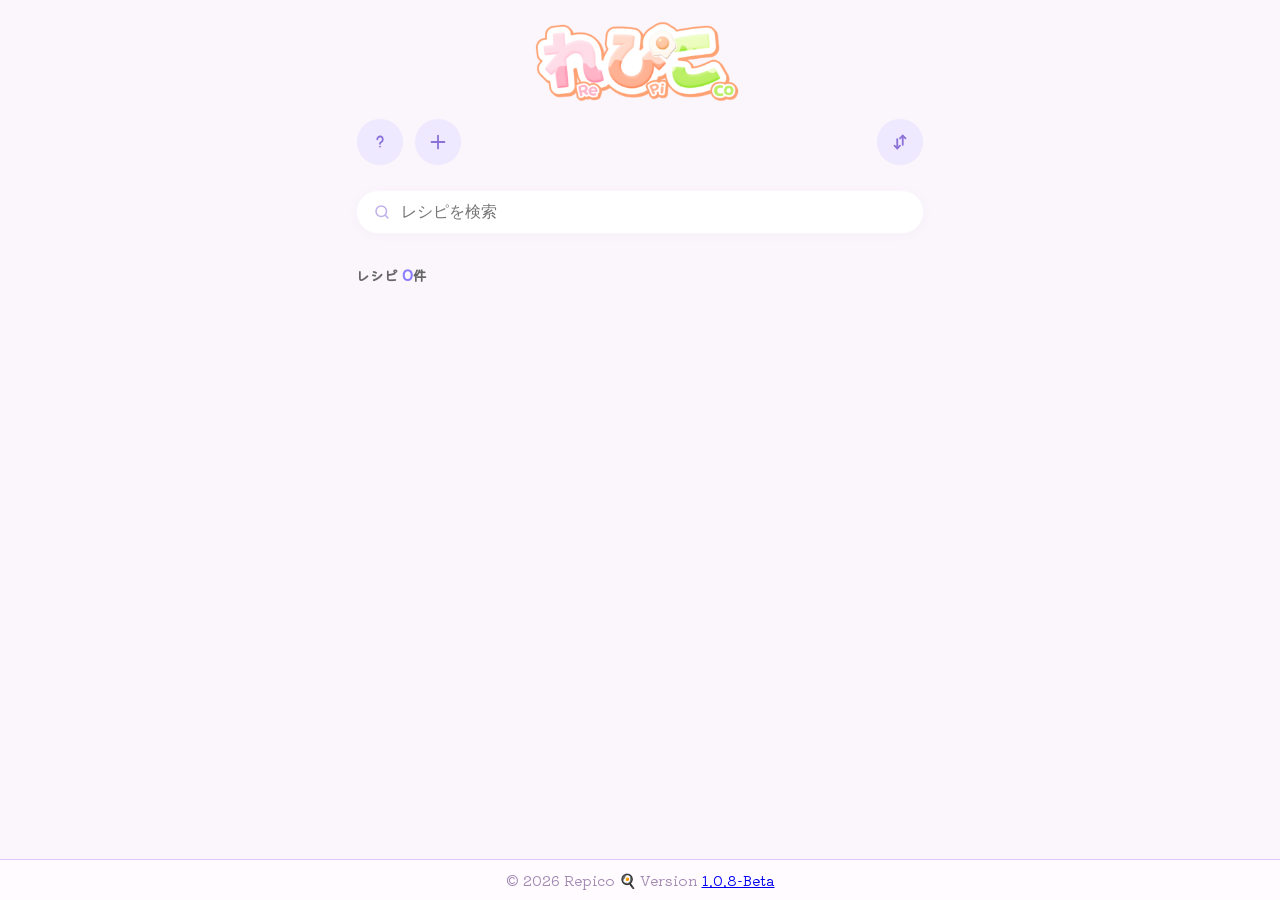
==== index.html @ 71dadf9d "Repico initial commit" ====
<!DOCTYPE html>
<html lang="ja">

<head>

    <meta charset="UTF-8">

    <link rel="stylesheet" href="css/main.css">

    <link rel="manifest" href="manifest.json">
    <meta name="theme-color" content="#fbf5fc">
    <meta name="viewport" content="width=device-width, initial-scale=1, maximum-scale=1, user-scalable=no">

    <link rel="preconnect" href="https://fonts.googleapis.com">
    <link rel="preconnect" href="https://fonts.gstatic.com" crossorigin>
    <link href="https://fonts.googleapis.com/css2?family=Kiwi+Maru:wght@400;500;700&display=swap" rel="stylesheet">

</head>

<body>

<div class="app-container">

<header class="header">

    <h1 class="logo-area">
        <img class="logo-image" src="icons/logo.png">
    </h1>

    <div class="header-bar">

        <div class="header-buttons-left">

            <a href="info.html" class="icon-button help-button">
                <img src="icons/help.svg">
            </a>

            <a href="create.html" class="icon-button add-button">
                <img src="icons/add.svg">
            </a>

        </div>

        <div class="header-buttons-right">

            <div class="sort-wrapper">
                <button class="icon-button sort-button" id="sort-button">
                    <img src="icons/sort.svg">
                </button>

                <div class="sort-menu" id="sort-menu">
                    <button type="button" class="sort-option" data-sort="newest">新しい順</button>
                    <button type="button" class="sort-option" data-sort="oldest">古い順</button>
                    <button type="button" class="sort-option" data-sort="title">タイトル順</button>
                </div>
            </div>

        </div>

    </div>

</header>

<section class="search-area">

    <div class="search-box">

        <img class="search-icon" src="icons/search.svg">

        <input class="search-input" type="text" placeholder="レシピを検索">

    </div>

</section>

<section class="recipe-summary">

    <p class="recipe-count">
        レシピ <span id="recipe-count-number">0</span>件
    </p>

</section>

<section class="recipe-list"></section>

</div>

<footer class="version-footer">
  © 2026 Repico 🍳 Version  <a href="update.html">1.0.8-Beta</a>
</footer>

<script type="module" src="js/top.js"></script>

</body>
</html>
---- css/main.css ----
:root{
    --background-color:#fbf5fc;
    --text-color:#333;
    --main-color:#8a7cff;
    --sub-color:#eee9ff;
    --border-color:#fbf5fc;
    --shadow-color:rgba(187,183,199,0.08);
}

/* ===========================
   ベースリセット
=========================== */

html {
  min-height: 100%;
  background: var(--background-color);
}

*{
    margin:0;
    padding:0;
    box-sizing:border-box;
}

body{
    background:var(--background-color);
    color:var(--text-color);
    font-family:'Kiwi Maru', sans-serif;
}

button{
    cursor:pointer;
    border:none;
    background:none;
}

/* ===========================
   アプリコンテナ
=========================== */

.app-container{
    max-width:600px;
    margin:auto;
    padding:16px;
}

/* ===========================
   ヘッダー
=========================== */

.header{
    display:flex;
    flex-direction:column;
    align-items:center;
    gap:12px;
    margin-bottom:24px;
}

/* ロゴ */
.logo-area{
    margin:0;
    display:flex;
    justify-content:center;
    align-items:center;
}

.logo-image{
    height:90px;
    width:auto;
    max-width:90%;
    object-fit:contain;
}

/* ===========================
   ヘッダーバー（左右配置）
=========================== */

.header-bar{
    width:100%;
    display:flex;
    justify-content:space-between;
    align-items:center;
}

/* 左右ボタン群 */
.header-buttons-left,
.header-buttons-right{
    display:flex;
    gap:10px;
}

/* ===========================
   アイコンボタン
=========================== */

.icon-button{
    width:48px;
    height:48px;

    border:1px solid var(--border-color);
    border-radius:50%;

    background:var(--sub-color);

    display:flex;
    align-items:center;
    justify-content:center;

    transition:.2s;
}

.icon-button:hover{
    transform:scale(1.05);
}

.icon-button img{
    width:22px;
    height:22px;
}

/* ===========================
   フッター
=========================== */

.version-footer {
  position: fixed;
  bottom: 0;
  left: 0;

  width: 100%;

  text-align: center;
  padding: 10px 0;

  background: #fffbfe;
  border-top: 1px solid #e2c8ff;

  font-size: 14px;
  color: #a289b3;
}

/* ===========================
   検索エリア
=========================== */

.search-area{
    margin-bottom:28px;
}

.search-box{
    display:flex;
    align-items:center;
    gap:10px;

    padding:12px 16px;

    background:white;

    border:1px solid var(--border-color); /* ← 枠ちゃんと維持 */

    border-radius:999px;

    box-shadow:0 2px 8px var(--shadow-color);
}

.search-icon{
    width:18px;
    height:18px;
    opacity:.55;
}

.search-input{
    width:100%;
    border:none;
    background:none;
    font-size:16px;
}

.search-input:focus{
    outline:none;
}

/* ===========================
   レシピ件数
=========================== */

.recipe-summary{
    display:flex;
    justify-content:space-between;
    align-items:center;
    margin-bottom:16px;
}

.recipe-count{
    font-size:14px;
    color:#666;
    font-weight:600;
}

#recipe-count-number{
    color:var(--main-color);
    font-size:16px;
    font-weight:bold;
}

/* ===========================
   並び替えメニュー
=========================== */

.sort-wrapper{
    position: relative;
}

.sort-menu{
    display: none;

    position: absolute;
    top: 56px;
    right: 0;

    background: #fff;
    border: 1px solid var(--border-color);
    border-radius: 12px;

    box-shadow: 0 4px 12px var(--shadow-color);

    overflow: hidden;
    z-index: 100;

    min-width: 120px;
}

.sort-menu.show{
    display: flex;
    flex-direction: column;
}

.sort-option{
    padding: 12px 16px;
    text-align: left;
    font-size: 14px;
    color: var(--text-color);
    font-family: 'Kiwi Maru', sans-serif;
    background: #fff;
    border: none;
    cursor: pointer;
    transition: .15s;
}

.sort-option:hover{
    background: var(--sub-color);
}

.sort-option.active{
    color: var(--main-color);
    font-weight: bold;
}

/* ===========================
   レシピ一覧
=========================== */

.recipe-list{
    display:flex;
    flex-direction:column;
    gap:16px;
    padding-bottom:calc(80px + env(safe-area-inset-bottom));
}

/* ===========================
   レシピカード
=========================== */

.recipe-card{
    display:flex;
    gap:12px;

    padding:12px;

    background:#fff;
    border:1px solid var(--border-color);
    border-radius:14px;

    box-shadow:0 2px 8px var(--shadow-color);
}

.recipe-thumb{
    width:100px;
    height:100px;
    flex-shrink:0;

    border-radius:10px;
    background:#eee;

    object-fit:cover;
}

.recipe-info{
    display:flex;
    flex-direction:column;
    gap:6px;
    flex:1;
}

.recipe-title{
    font-size:18px;
    font-weight:bold;
    margin-bottom: -5px;
}

.recipe-meta{
    font-size:14px;
    color:#666;
}

.meta-item{
    margin-right: 12px;
}

.recipe-tags{
    font-size:12px;
    color:var(--main-color);
}

.tag-chip {
    display: inline-block;

    padding: 4px 10px;
    border-radius: 999px;

    background: #eee9ff;
    color: #645894;

    font-size: 12px;
    font-weight: 500;

    border: 1px solid #d7cfff;
}

/* ⭐サムネ1:1 */
.thumb{
    width:85px;
    height:85px;
    border-radius:10px;

    object-fit:cover;
    background:#eee;
    flex-shrink:0;
    display:flex;
    align-items:center;
    justify-content:center;
    font-size:18px;
    margin-right: px;
}

.no-img{
    background:#eee;
}

/* ===========================
  説明コンテンツ
=========================== */

.info-content{
  background:#fff;
  border:1px solid var(--border-color);
  border-radius:14px;
  box-shadow:0 2px 8px var(--shadow-color);
  padding:20px;
  margin-bottom: 25px;
}

.info-title{
  font-size:20px;
  font-weight:bold;
  margin-bottom:12px;
  color:var(--main-color);
}

.info-text{
  font-size:15px;
  line-height:1.7;
  color: #4d4157;
}

.howto-title {
    padding-left: 30%;
    align-items: center;
    color: #f08d31;
    margin-bottom: 20px;
}

html {
  overflow-y: scroll;
}
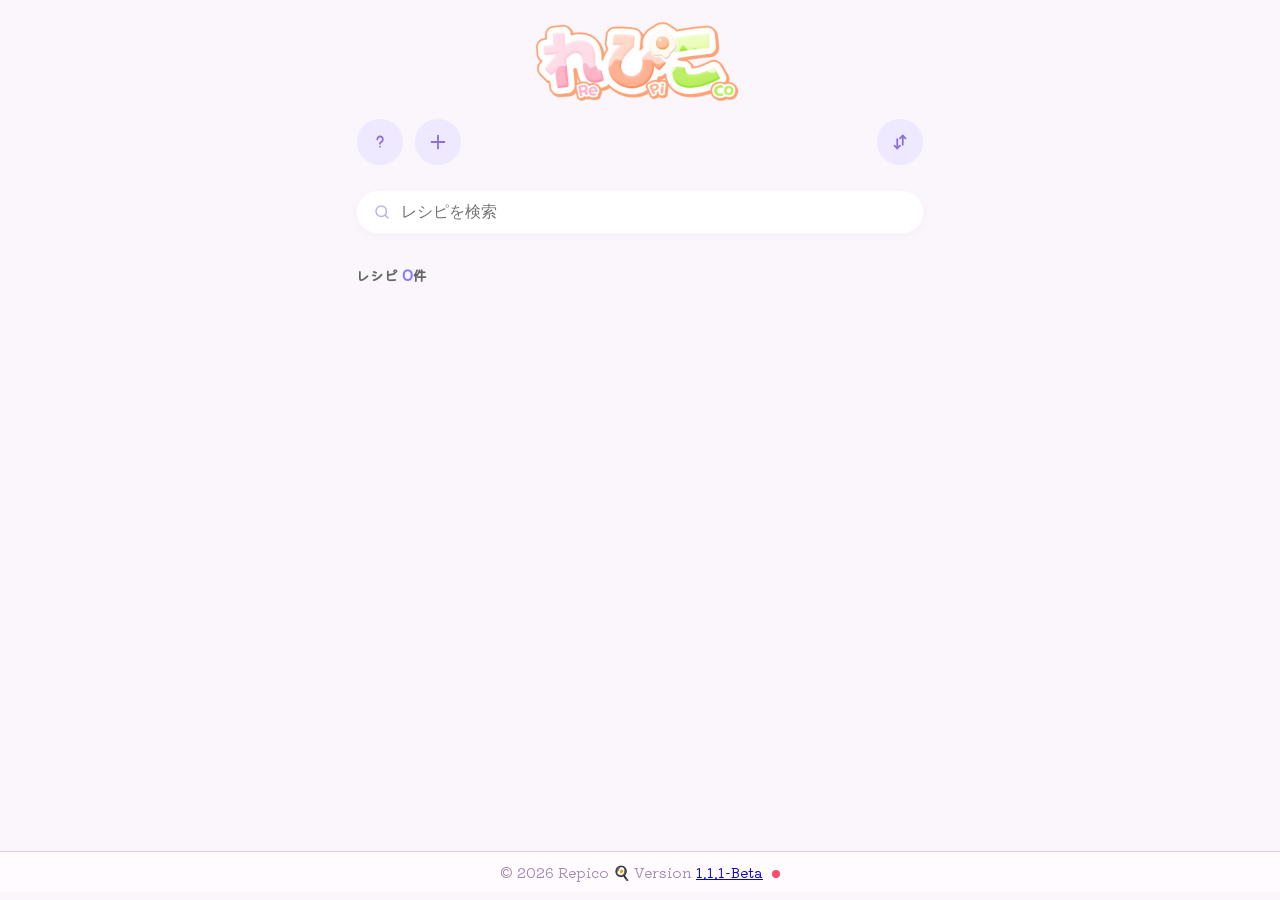
==== commit a2a31aa3: "update 1.1.1" ====
--- a/index.html
+++ b/index.html
@@ -86,7 +86,10 @@
 </div>
 
 <footer class="version-footer">
-  © 2026 Repico 🍳 Version  <a href="update.html">1.0.8-Beta</a>
+  © 2026 Repico 🍳 Version 
+  <a href="update.html" id="version-link">1.1.1-Beta</a>
+  <span class="update-dot" id="update-dot"></span>
+  </a>
 </footer>
 
 <script type="module" src="js/top.js"></script>
--- a/css/main.css
+++ b/css/main.css
@@ -131,12 +131,27 @@
 
   text-align: center;
   padding: 10px 0;
+  margin-bottom: 8px;
 
   background: #fffbfe;
   border-top: 1px solid #e2c8ff;
 
   font-size: 14px;
   color: #a289b3;
+}
+
+.update-dot {
+    display:inline-block;
+
+    width:8px;
+    height:8px;
+
+    margin-left:5px;
+
+    background:#ff4b6e;
+    border-radius:50%;
+
+    vertical-align:middle;
 }
 
 /* ===========================
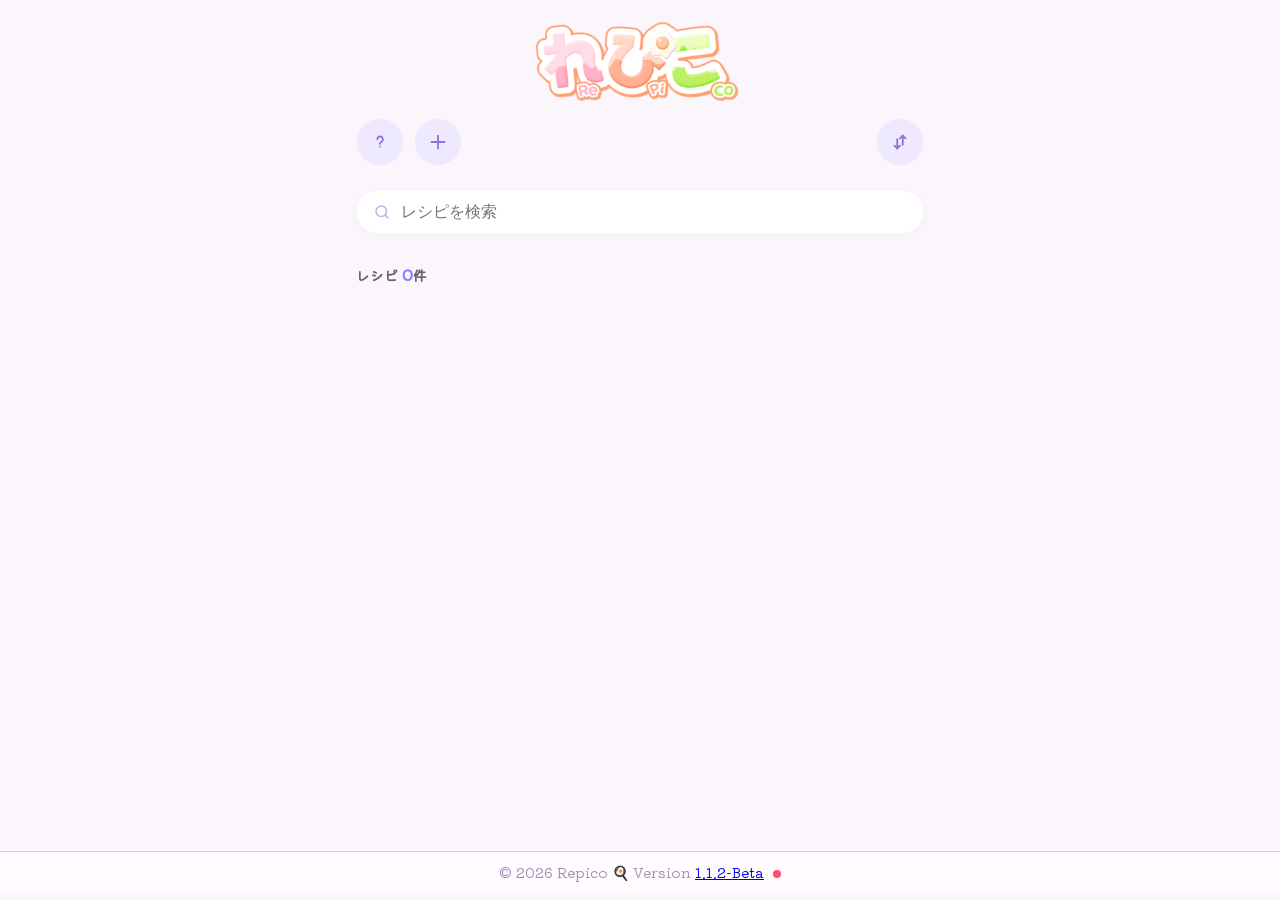
==== commit 69d9ee90: "1.1.2-Beta Update" ====
--- a/index.html
+++ b/index.html
@@ -87,7 +87,7 @@
 
 <footer class="version-footer">
   © 2026 Repico 🍳 Version 
-  <a href="update.html" id="version-link">1.1.1-Beta</a>
+  <a href="update.html" id="version-link">1.1.2-Beta</a>
   <span class="update-dot" id="update-dot"></span>
   </a>
 </footer>
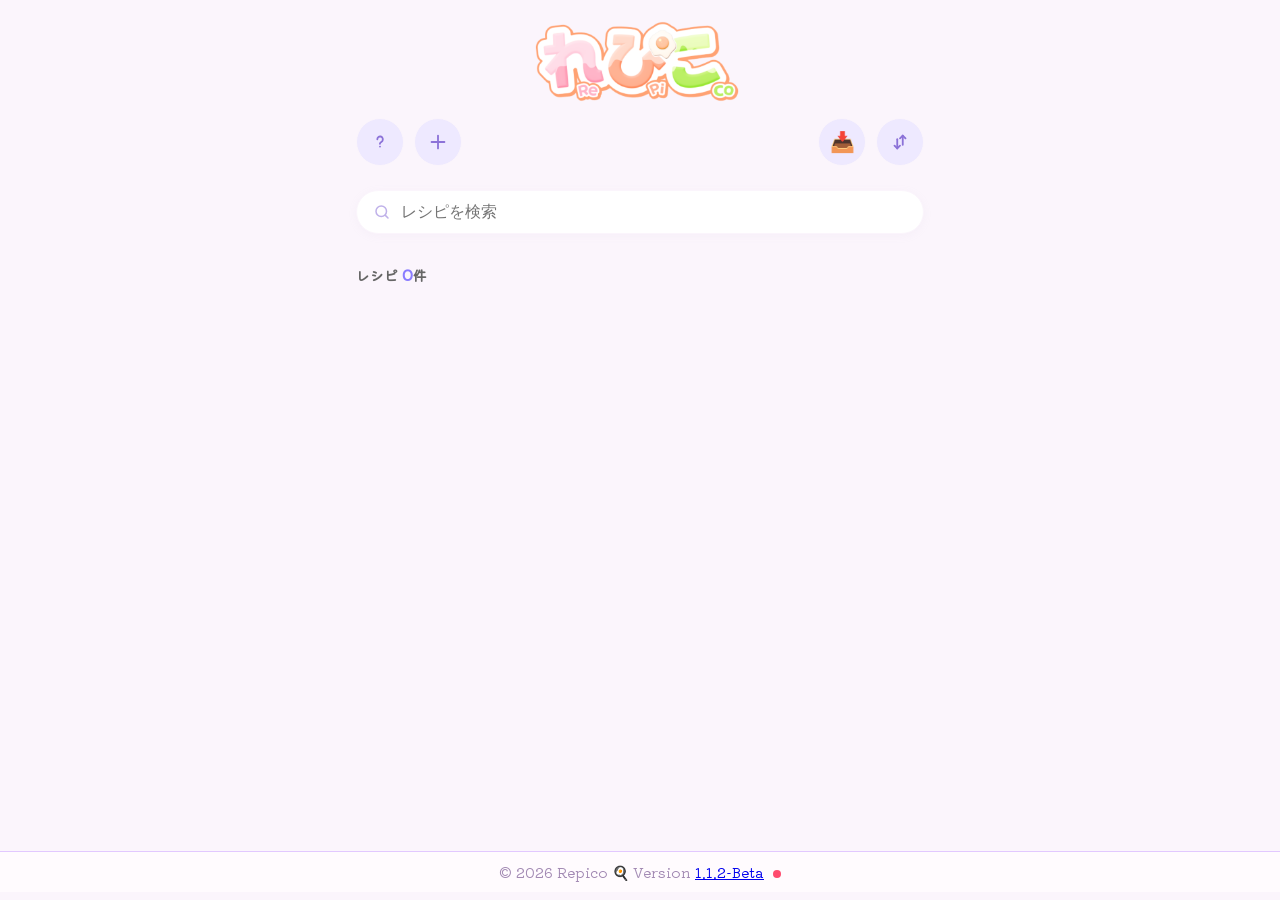
==== commit 3f76b848: "1" ====
--- a/index.html
+++ b/index.html
@@ -42,6 +42,10 @@
         </div>
 
         <div class="header-buttons-right">
+
+            <button class="icon-button import-button" id="import-button">
+                <span>📥</span>
+            </button>
 
             <div class="sort-wrapper">
                 <button class="icon-button sort-button" id="sort-button">
@@ -92,6 +96,52 @@
   </a>
 </footer>
 
+<!-- インポート：ID入力モーダル -->
+<div class="modal-overlay" id="import-modal">
+    <div class="modal-box">
+        <p class="modal-message">保存したいレシピのIDを入力してください</p>
+        <input type="text" id="import-id-input" class="import-id-input" placeholder="共有ID">
+        <p class="import-error" id="import-error" style="display:none;"></p>
+        <div class="modal-buttons">
+            <button type="button" class="modal-btn cancel" id="import-cancel">キャンセル</button>
+            <button type="button" class="modal-btn ok" id="import-fetch-btn">インポート</button>
+        </div>
+    </div>
+</div>
+
+<!-- インポート：確認モーダル -->
+<div class="modal-overlay" id="import-confirm-modal">
+    <div class="modal-box">
+        <p class="modal-message">このレシピを保存しますか？</p>
+        <div class="import-preview">
+            <img id="import-preview-thumb" class="import-preview-thumb" alt="">
+            <div id="import-preview-title" class="import-preview-title"></div>
+        </div>
+        <div class="modal-buttons">
+            <button type="button" class="modal-btn cancel" id="import-confirm-cancel">キャンセル</button>
+            <button type="button" class="modal-btn ok" id="import-confirm-ok">保存する</button>
+        </div>
+    </div>
+</div>
+
+<!-- インポート：完了モーダル -->
+<div class="modal-overlay" id="import-success-modal">
+    <div class="modal-box">
+        <p class="modal-message">保存しました</p>
+        <div class="modal-buttons">
+            <button type="button" class="modal-btn ok" id="import-success-ok">閉じる</button>
+        </div>
+    </div>
+</div>
+
+<script type="module">
+  import { createClient } from 'https://esm.sh/@supabase/supabase-js@2'
+  window.supabase = createClient(
+    'https://suvpwczomnrxabyuzxre.supabase.co',
+    'sb_publishable_3knqAD65Fsg66G6DBLtF-Q_0RKLXVp-'
+  )
+</script>
+
 <script type="module" src="js/top.js"></script>
 
 </body>
--- a/css/main.css
+++ b/css/main.css
@@ -407,4 +407,141 @@
 
 html {
   overflow-y: scroll;
+}
+
+/* ===========================
+   インポートボタン
+=========================== */
+
+.import-button{
+    font-size: 20px;
+}
+
+/* ===========================
+   モーダル（共通）
+=========================== */
+
+.modal-overlay{
+    display: none;
+
+    position: fixed;
+    top: 0;
+    left: 0;
+    width: 100%;
+    height: 100%;
+
+    background: rgba(0,0,0,0.4);
+
+    align-items: center;
+    justify-content: center;
+
+    z-index: 1000;
+}
+
+.modal-overlay.show{
+    display: flex;
+}
+
+.modal-box{
+    background: #fff;
+    border-radius: 16px;
+    padding: 24px 20px;
+    width: 80%;
+    max-width: 300px;
+
+    text-align: center;
+
+    box-shadow: 0 4px 20px rgba(0,0,0,0.15);
+}
+
+.modal-message{
+    font-size: 16px;
+    font-weight: bold;
+    color: var(--text-color);
+    margin-bottom: 20px;
+}
+
+.modal-buttons{
+    display: flex;
+    gap: 10px;
+}
+
+.modal-btn{
+    flex: 1;
+    padding: 10px;
+    border: none;
+    border-radius: 999px;
+    font-weight: bold;
+    font-family: 'Kiwi Maru', sans-serif;
+    cursor: pointer;
+    transition: .2s;
+}
+
+.modal-btn:active{
+    transform: scale(0.96);
+}
+
+.modal-btn.cancel{
+    background: var(--sub-color);
+    color: var(--text-color);
+}
+
+.modal-btn.ok{
+    background: var(--main-color);
+    color: #fff;
+}
+
+/* ===========================
+   インポートモーダル：ID入力
+=========================== */
+
+.import-id-input{
+    width: 100%;
+    padding: 10px 12px;
+    margin-bottom: 10px;
+
+    border: 1px solid var(--border-color);
+    border-radius: 10px;
+
+    font-size: 14px;
+    font-family: 'Kiwi Maru', sans-serif;
+    background: #fafafa;
+
+    box-sizing: border-box;
+}
+
+.import-error{
+    font-size: 13px;
+    color: #c0392b;
+    margin-bottom: 12px;
+}
+
+/* ===========================
+   インポートモーダル：確認プレビュー
+=========================== */
+
+.import-preview{
+    display: flex;
+    flex-direction: column;
+    align-items: center;
+    gap: 10px;
+    margin-bottom: 20px;
+}
+
+.import-preview-thumb{
+    width: 100%;
+    max-width: 200px;
+    aspect-ratio: 4 / 3;
+
+    object-fit: cover;
+    border-radius: 12px;
+    background: #eee;
+
+    display: none;
+}
+
+.import-preview-title{
+    font-size: 16px;
+    font-weight: bold;
+    color: var(--text-color);
 }
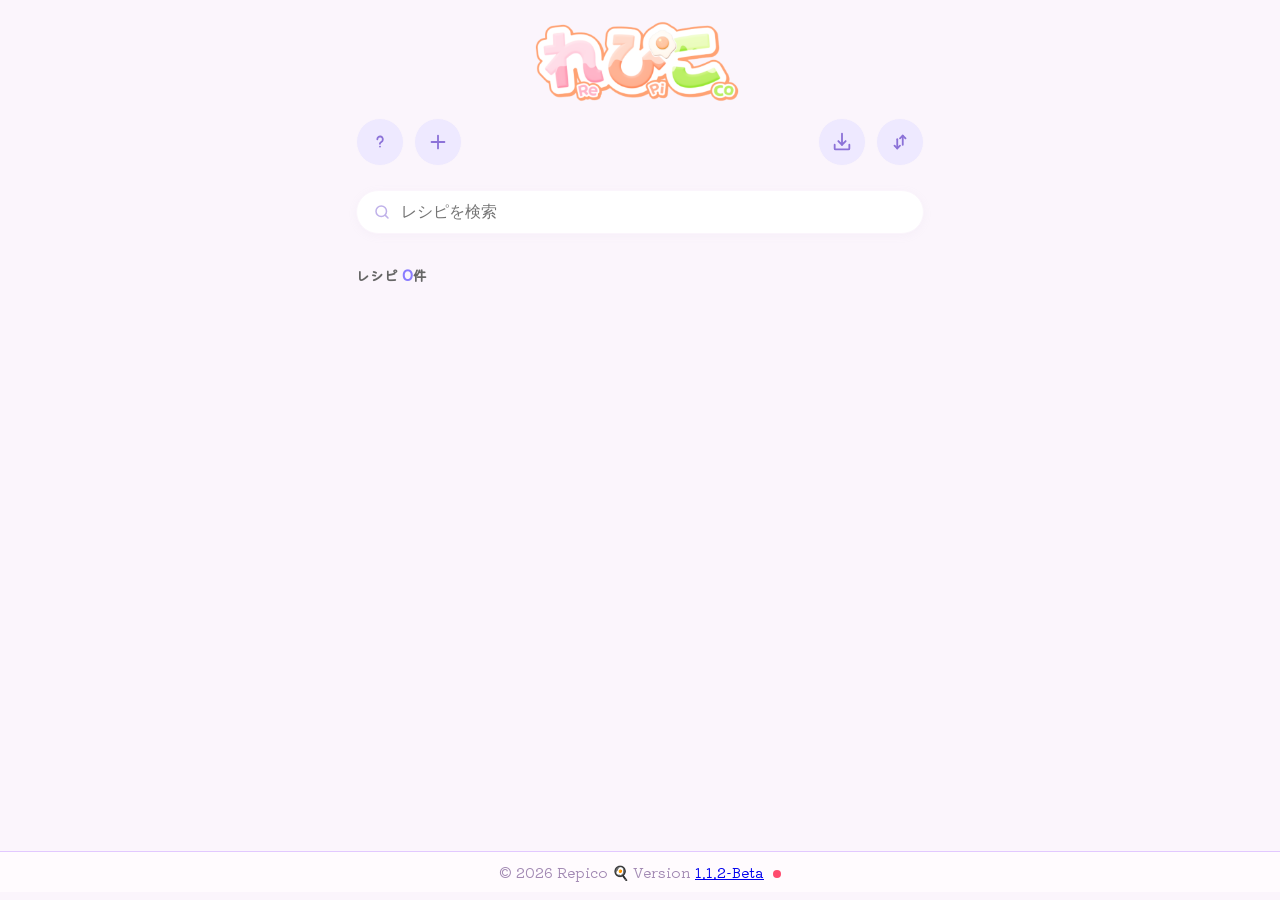
==== commit b50a6a59: "1" ====
--- a/index.html
+++ b/index.html
@@ -9,7 +9,7 @@
 
     <link rel="manifest" href="manifest.json">
     <meta name="theme-color" content="#fbf5fc">
-    <meta name="viewport" content="width=device-width, initial-scale=1, maximum-scale=1, user-scalable=no">
+    <meta name="viewport" content="width=device-width, initial-scale=1">
 
     <link rel="preconnect" href="https://fonts.googleapis.com">
     <link rel="preconnect" href="https://fonts.gstatic.com" crossorigin>
@@ -44,7 +44,7 @@
         <div class="header-buttons-right">
 
             <button class="icon-button import-button" id="import-button">
-                <span>📥</span>
+                <img src="icons/import.svg" alt="インポート">
             </button>
 
             <div class="sort-wrapper">
--- a/css/main.css
+++ b/css/main.css
@@ -413,10 +413,6 @@
    インポートボタン
 =========================== */
 
-.import-button{
-    font-size: 20px;
-}
-
 /* ===========================
    モーダル（共通）
 =========================== */
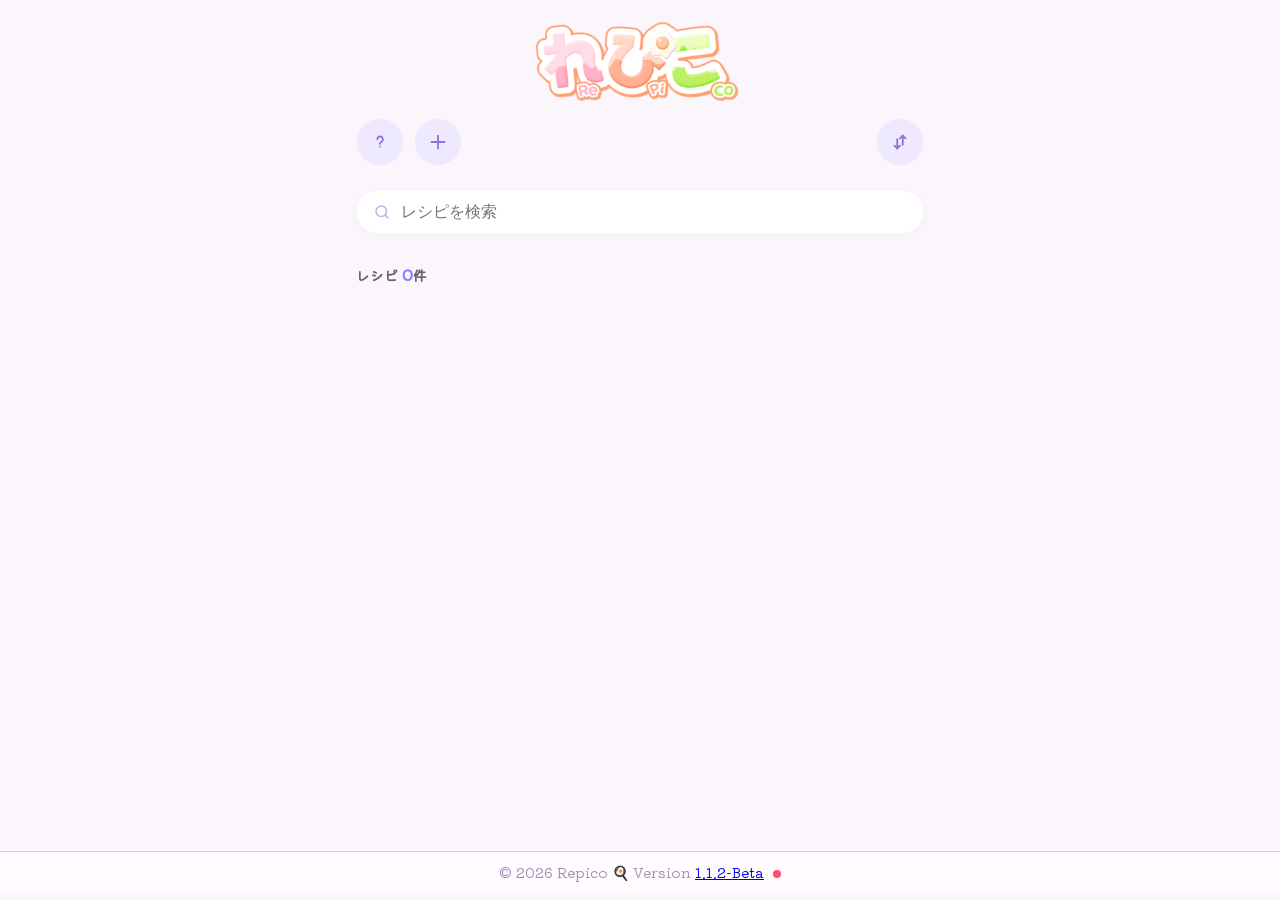
==== commit 5171114f: "2" ====
--- a/index.html
+++ b/index.html
@@ -9,7 +9,7 @@
 
     <link rel="manifest" href="manifest.json">
     <meta name="theme-color" content="#fbf5fc">
-    <meta name="viewport" content="width=device-width, initial-scale=1">
+    <meta name="viewport" content="width=device-width, initial-scale=1, maximum-scale=1, user-scalable=no">
 
     <link rel="preconnect" href="https://fonts.googleapis.com">
     <link rel="preconnect" href="https://fonts.gstatic.com" crossorigin>
@@ -42,10 +42,6 @@
         </div>
 
         <div class="header-buttons-right">
-
-            <button class="icon-button import-button" id="import-button">
-                <img src="icons/import.svg" alt="インポート">
-            </button>
 
             <div class="sort-wrapper">
                 <button class="icon-button sort-button" id="sort-button">
@@ -96,52 +92,6 @@
   </a>
 </footer>
 
-<!-- インポート：ID入力モーダル -->
-<div class="modal-overlay" id="import-modal">
-    <div class="modal-box">
-        <p class="modal-message">保存したいレシピのIDを入力してください</p>
-        <input type="text" id="import-id-input" class="import-id-input" placeholder="共有ID">
-        <p class="import-error" id="import-error" style="display:none;"></p>
-        <div class="modal-buttons">
-            <button type="button" class="modal-btn cancel" id="import-cancel">キャンセル</button>
-            <button type="button" class="modal-btn ok" id="import-fetch-btn">インポート</button>
-        </div>
-    </div>
-</div>
-
-<!-- インポート：確認モーダル -->
-<div class="modal-overlay" id="import-confirm-modal">
-    <div class="modal-box">
-        <p class="modal-message">このレシピを保存しますか？</p>
-        <div class="import-preview">
-            <img id="import-preview-thumb" class="import-preview-thumb" alt="">
-            <div id="import-preview-title" class="import-preview-title"></div>
-        </div>
-        <div class="modal-buttons">
-            <button type="button" class="modal-btn cancel" id="import-confirm-cancel">キャンセル</button>
-            <button type="button" class="modal-btn ok" id="import-confirm-ok">保存する</button>
-        </div>
-    </div>
-</div>
-
-<!-- インポート：完了モーダル -->
-<div class="modal-overlay" id="import-success-modal">
-    <div class="modal-box">
-        <p class="modal-message">保存しました</p>
-        <div class="modal-buttons">
-            <button type="button" class="modal-btn ok" id="import-success-ok">閉じる</button>
-        </div>
-    </div>
-</div>
-
-<script type="module">
-  import { createClient } from 'https://esm.sh/@supabase/supabase-js@2'
-  window.supabase = createClient(
-    'https://suvpwczomnrxabyuzxre.supabase.co',
-    'sb_publishable_3knqAD65Fsg66G6DBLtF-Q_0RKLXVp-'
-  )
-</script>
-
 <script type="module" src="js/top.js"></script>
 
 </body>
--- a/css/main.css
+++ b/css/main.css
@@ -407,137 +407,4 @@
 
 html {
   overflow-y: scroll;
-}
-
-/* ===========================
-   インポートボタン
-=========================== */
-
-/* ===========================
-   モーダル（共通）
-=========================== */
-
-.modal-overlay{
-    display: none;
-
-    position: fixed;
-    top: 0;
-    left: 0;
-    width: 100%;
-    height: 100%;
-
-    background: rgba(0,0,0,0.4);
-
-    align-items: center;
-    justify-content: center;
-
-    z-index: 1000;
-}
-
-.modal-overlay.show{
-    display: flex;
-}
-
-.modal-box{
-    background: #fff;
-    border-radius: 16px;
-    padding: 24px 20px;
-    width: 80%;
-    max-width: 300px;
-
-    text-align: center;
-
-    box-shadow: 0 4px 20px rgba(0,0,0,0.15);
-}
-
-.modal-message{
-    font-size: 16px;
-    font-weight: bold;
-    color: var(--text-color);
-    margin-bottom: 20px;
-}
-
-.modal-buttons{
-    display: flex;
-    gap: 10px;
-}
-
-.modal-btn{
-    flex: 1;
-    padding: 10px;
-    border: none;
-    border-radius: 999px;
-    font-weight: bold;
-    font-family: 'Kiwi Maru', sans-serif;
-    cursor: pointer;
-    transition: .2s;
-}
-
-.modal-btn:active{
-    transform: scale(0.96);
-}
-
-.modal-btn.cancel{
-    background: var(--sub-color);
-    color: var(--text-color);
-}
-
-.modal-btn.ok{
-    background: var(--main-color);
-    color: #fff;
-}
-
-/* ===========================
-   インポートモーダル：ID入力
-=========================== */
-
-.import-id-input{
-    width: 100%;
-    padding: 10px 12px;
-    margin-bottom: 10px;
-
-    border: 1px solid var(--border-color);
-    border-radius: 10px;
-
-    font-size: 14px;
-    font-family: 'Kiwi Maru', sans-serif;
-    background: #fafafa;
-
-    box-sizing: border-box;
-}
-
-.import-error{
-    font-size: 13px;
-    color: #c0392b;
-    margin-bottom: 12px;
-}
-
-/* ===========================
-   インポートモーダル：確認プレビュー
-=========================== */
-
-.import-preview{
-    display: flex;
-    flex-direction: column;
-    align-items: center;
-    gap: 10px;
-    margin-bottom: 20px;
-}
-
-.import-preview-thumb{
-    width: 100%;
-    max-width: 200px;
-    aspect-ratio: 4 / 3;
-
-    object-fit: cover;
-    border-radius: 12px;
-    background: #eee;
-
-    display: none;
-}
-
-.import-preview-title{
-    font-size: 16px;
-    font-weight: bold;
-    color: var(--text-color);
 }
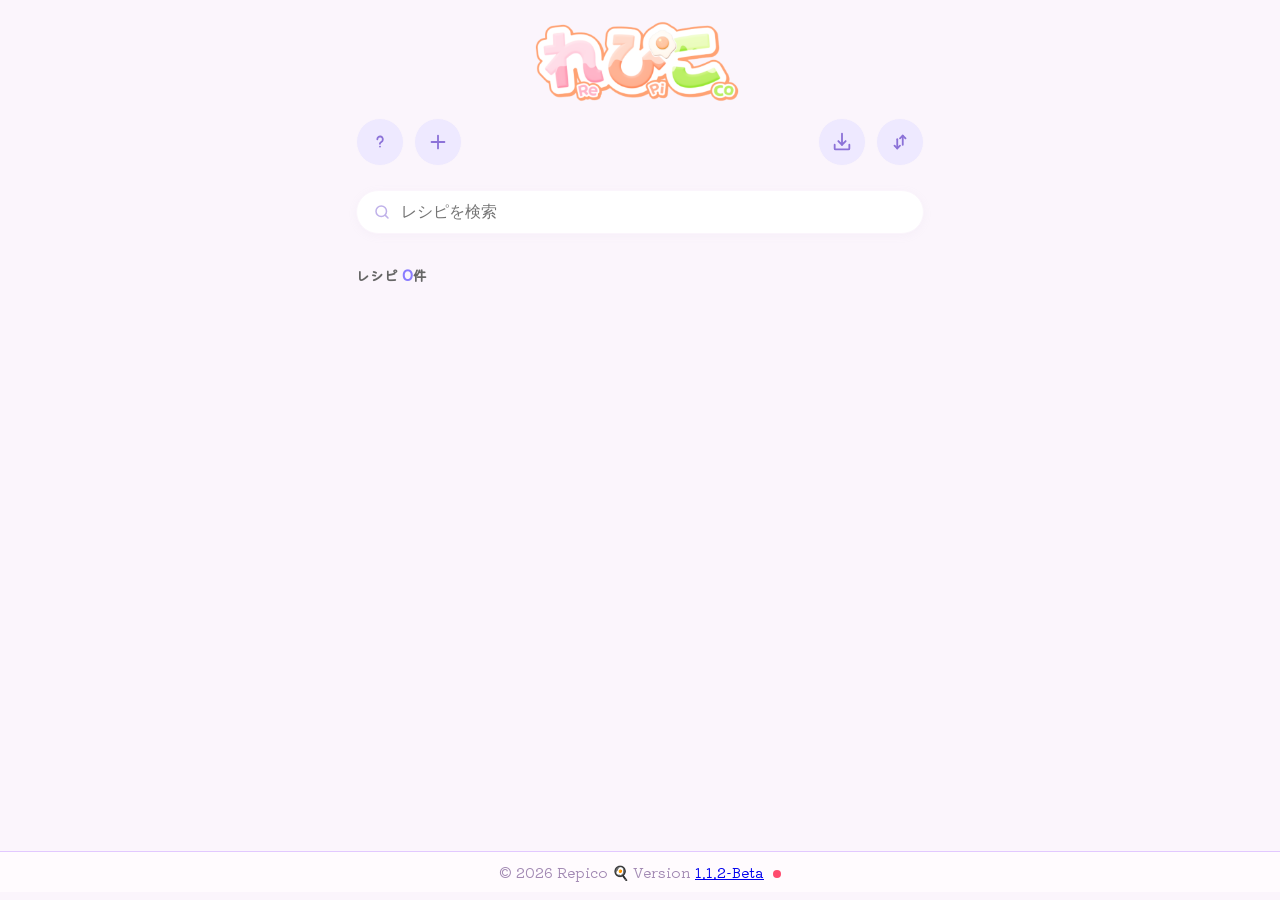
==== commit 37027002: "1" ====
--- a/index.html
+++ b/index.html
@@ -9,7 +9,7 @@
 
     <link rel="manifest" href="manifest.json">
     <meta name="theme-color" content="#fbf5fc">
-    <meta name="viewport" content="width=device-width, initial-scale=1, maximum-scale=1, user-scalable=no">
+    <meta name="viewport" content="width=device-width, initial-scale=1">
 
     <link rel="preconnect" href="https://fonts.googleapis.com">
     <link rel="preconnect" href="https://fonts.gstatic.com" crossorigin>
@@ -42,6 +42,10 @@
         </div>
 
         <div class="header-buttons-right">
+
+            <button class="icon-button import-button" id="import-button">
+                <img src="icons/import.svg" alt="インポート">
+            </button>
 
             <div class="sort-wrapper">
                 <button class="icon-button sort-button" id="sort-button">
@@ -92,6 +96,52 @@
   </a>
 </footer>
 
+<!-- インポート：ID入力モーダル -->
+<div class="modal-overlay" id="import-modal">
+    <div class="modal-box">
+        <p class="modal-message">保存したいレシピのIDを入力してください</p>
+        <input type="text" id="import-id-input" class="import-id-input" placeholder="共有ID">
+        <p class="import-error" id="import-error" style="display:none;"></p>
+        <div class="modal-buttons">
+            <button type="button" class="modal-btn cancel" id="import-cancel">キャンセル</button>
+            <button type="button" class="modal-btn ok" id="import-fetch-btn">インポート</button>
+        </div>
+    </div>
+</div>
+
+<!-- インポート：確認モーダル -->
+<div class="modal-overlay" id="import-confirm-modal">
+    <div class="modal-box">
+        <p class="modal-message">このレシピを保存しますか？</p>
+        <div class="import-preview">
+            <img id="import-preview-thumb" class="import-preview-thumb" alt="">
+            <div id="import-preview-title" class="import-preview-title"></div>
+        </div>
+        <div class="modal-buttons">
+            <button type="button" class="modal-btn cancel" id="import-confirm-cancel">キャンセル</button>
+            <button type="button" class="modal-btn ok" id="import-confirm-ok">保存する</button>
+        </div>
+    </div>
+</div>
+
+<!-- インポート：完了モーダル -->
+<div class="modal-overlay" id="import-success-modal">
+    <div class="modal-box">
+        <p class="modal-message">保存しました</p>
+        <div class="modal-buttons">
+            <button type="button" class="modal-btn ok" id="import-success-ok">閉じる</button>
+        </div>
+    </div>
+</div>
+
+<script type="module">
+  import { createClient } from 'https://esm.sh/@supabase/supabase-js@2'
+  window.supabase = createClient(
+    'https://suvpwczomnrxabyuzxre.supabase.co',
+    'sb_publishable_3knqAD65Fsg66G6DBLtF-Q_0RKLXVp-'
+  )
+</script>
+
 <script type="module" src="js/top.js"></script>
 
 </body>
--- a/css/main.css
+++ b/css/main.css
@@ -407,4 +407,137 @@
 
 html {
   overflow-y: scroll;
+}
+
+/* ===========================
+   インポートボタン
+=========================== */
+
+/* ===========================
+   モーダル（共通）
+=========================== */
+
+.modal-overlay{
+    display: none;
+
+    position: fixed;
+    top: 0;
+    left: 0;
+    width: 100%;
+    height: 100%;
+
+    background: rgba(0,0,0,0.4);
+
+    align-items: center;
+    justify-content: center;
+
+    z-index: 1000;
+}
+
+.modal-overlay.show{
+    display: flex;
+}
+
+.modal-box{
+    background: #fff;
+    border-radius: 16px;
+    padding: 24px 20px;
+    width: 80%;
+    max-width: 300px;
+
+    text-align: center;
+
+    box-shadow: 0 4px 20px rgba(0,0,0,0.15);
+}
+
+.modal-message{
+    font-size: 16px;
+    font-weight: bold;
+    color: var(--text-color);
+    margin-bottom: 20px;
+}
+
+.modal-buttons{
+    display: flex;
+    gap: 10px;
+}
+
+.modal-btn{
+    flex: 1;
+    padding: 10px;
+    border: none;
+    border-radius: 999px;
+    font-weight: bold;
+    font-family: 'Kiwi Maru', sans-serif;
+    cursor: pointer;
+    transition: .2s;
+}
+
+.modal-btn:active{
+    transform: scale(0.96);
+}
+
+.modal-btn.cancel{
+    background: var(--sub-color);
+    color: var(--text-color);
+}
+
+.modal-btn.ok{
+    background: var(--main-color);
+    color: #fff;
+}
+
+/* ===========================
+   インポートモーダル：ID入力
+=========================== */
+
+.import-id-input{
+    width: 100%;
+    padding: 10px 12px;
+    margin-bottom: 10px;
+
+    border: 1px solid var(--border-color);
+    border-radius: 10px;
+
+    font-size: 14px;
+    font-family: 'Kiwi Maru', sans-serif;
+    background: #fafafa;
+
+    box-sizing: border-box;
+}
+
+.import-error{
+    font-size: 13px;
+    color: #c0392b;
+    margin-bottom: 12px;
+}
+
+/* ===========================
+   インポートモーダル：確認プレビュー
+=========================== */
+
+.import-preview{
+    display: flex;
+    flex-direction: column;
+    align-items: center;
+    gap: 10px;
+    margin-bottom: 20px;
+}
+
+.import-preview-thumb{
+    width: 100%;
+    max-width: 200px;
+    aspect-ratio: 4 / 3;
+
+    object-fit: cover;
+    border-radius: 12px;
+    background: #eee;
+
+    display: none;
+}
+
+.import-preview-title{
+    font-size: 16px;
+    font-weight: bold;
+    color: var(--text-color);
 }
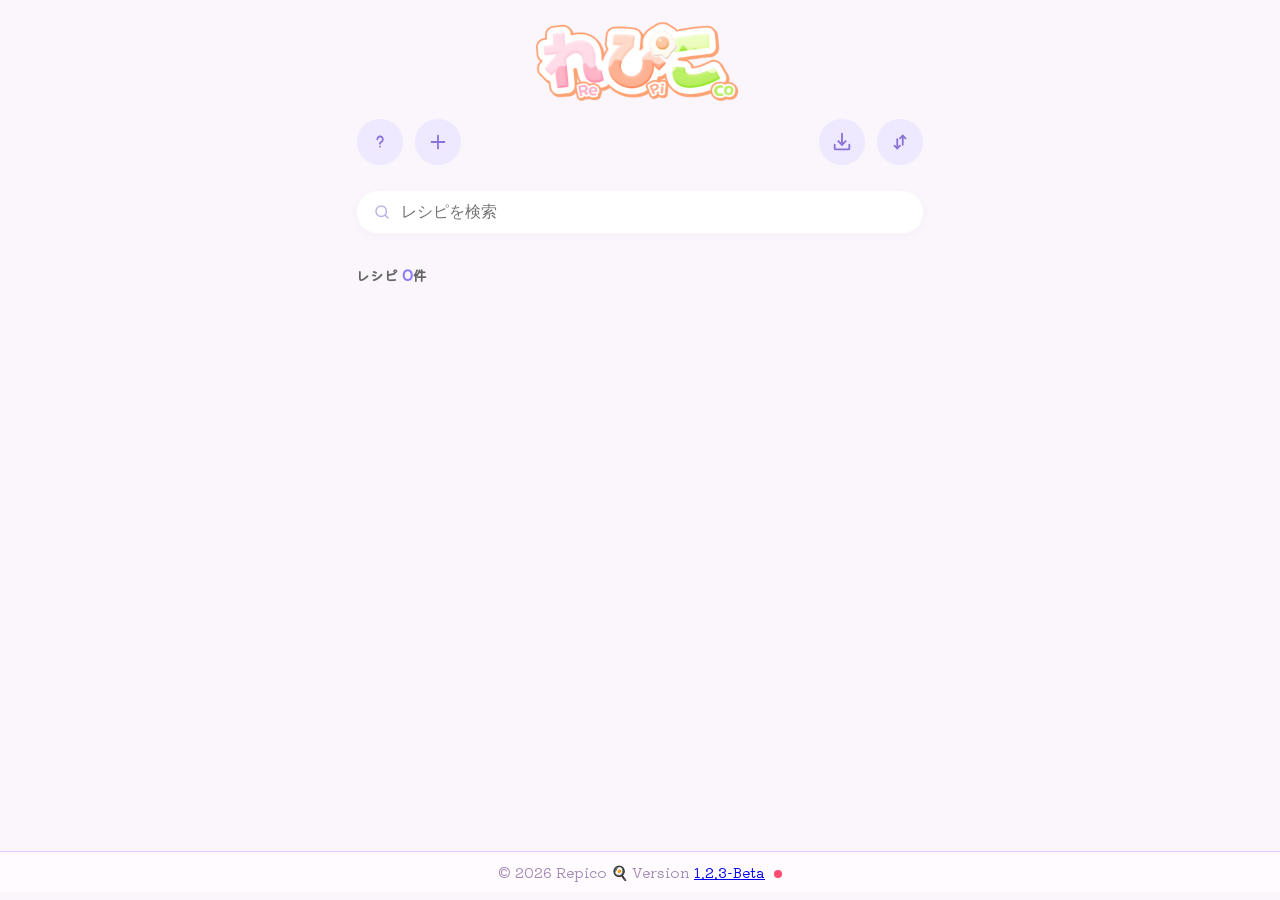
==== commit 0a2061fc: "1.2.3 beta" ====
--- a/index.html
+++ b/index.html
@@ -9,7 +9,7 @@
 
     <link rel="manifest" href="manifest.json">
     <meta name="theme-color" content="#fbf5fc">
-    <meta name="viewport" content="width=device-width, initial-scale=1">
+    <meta name="viewport" content="width=device-width, initial-scale=1, user-scalable=no">
 
     <link rel="preconnect" href="https://fonts.googleapis.com">
     <link rel="preconnect" href="https://fonts.gstatic.com" crossorigin>
@@ -91,7 +91,7 @@
 
 <footer class="version-footer">
   © 2026 Repico 🍳 Version 
-  <a href="update.html" id="version-link">1.1.2-Beta</a>
+  <a href="update.html" id="version-link">1.2.3-Beta</a>
   <span class="update-dot" id="update-dot"></span>
   </a>
 </footer>
